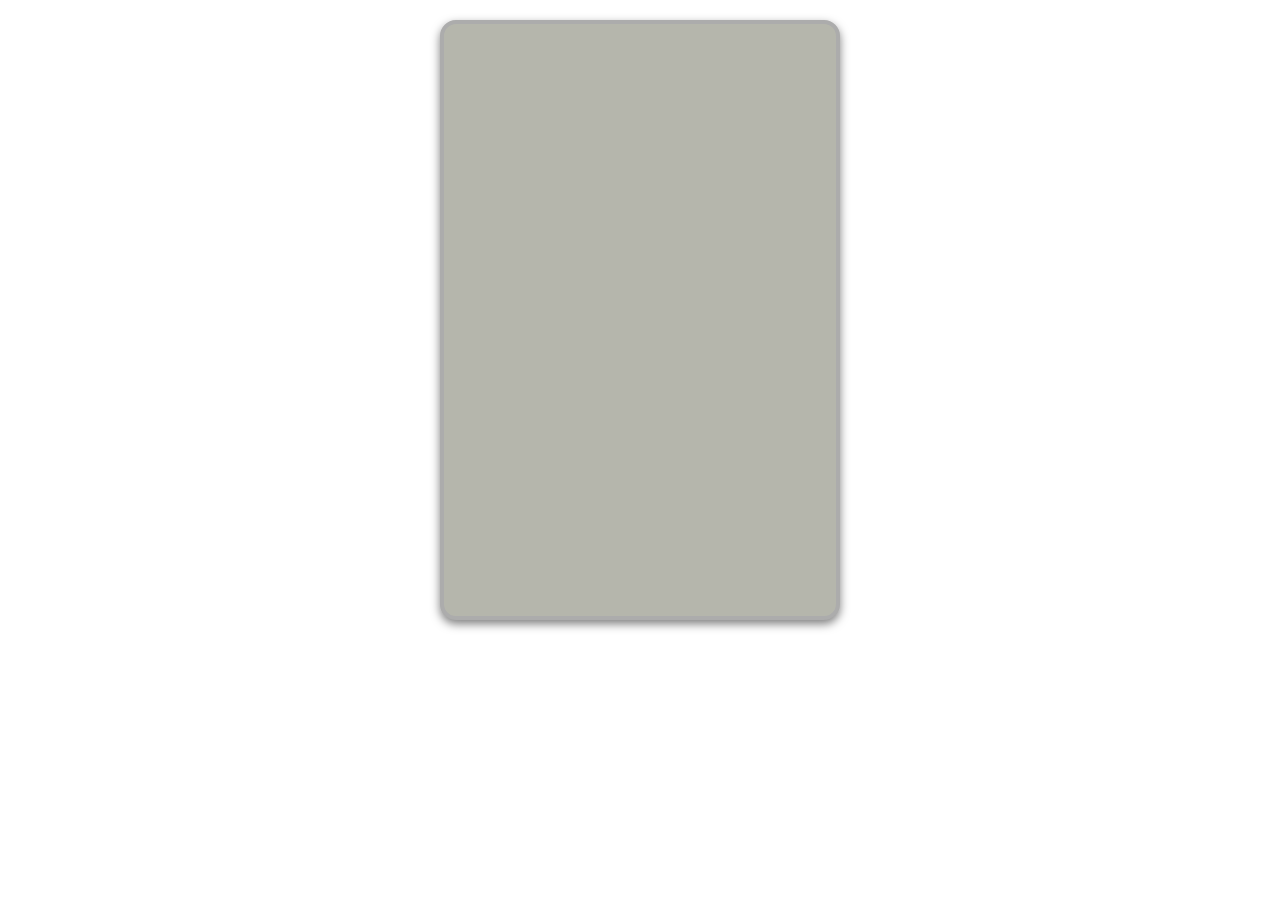
==== testinggroundLars.html @ ae5e27ae "Added mock up of cards" ====
<!doctype html>
<html lang="en">
  <head>
    <meta charset="UTF-8" />
    <meta name="viewport" content="width=device-width, initial-scale=1.0" />
    <title>Document</title>
    <link rel="stylesheet" href="CSS/cards.css" />
  </head>
  <body>
    <div class="card"></div>
  </body>
</html>
---- CSS/cards.css ----
.card {
  background-color: rgb(181, 182, 172);
  width: 400px;
  height: 600px;
  /* Størrelsen på kortene burde og kan nok justeres, men har bare satt statiske px values her for nå */
  border-radius: 1rem;
  border: 4px solid #acacac;
  margin: 20px auto;
  padding: 10px;
  box-shadow: 0 4px 10px rgba(0, 0, 0, 0.5);
  box-sizing: border-box;
  display: flex;
  flex-direction: column;
  position: relative;
  color: #ffffff;
  overflow: hidden;
  gap: 10px;
}

.cardHeader {
  display: flex;
  justify-content: space-between;
  align-items: center;
  padding: 10px 14px;
  background-color: #1a1a24;
  pointer-events: none;
  border-radius: 5px;
}

.cardName,
.cardCost {
  font-weight: bold;
  font-size: larger;
}

.card-portraitBox {
  display: flex;
  width: 100%;
  height: 250px;
  align-items: center;
  justify-content: center;
  background-color: #111;
  overflow: hidden;
  flex-shrink: 0;
  border-radius: 5px;
}

.card-portrait {
  width: 100%;
  height: 100%;
  object-fit: cover;
}

.cardspecialsBox {
  flex-grow: 1; /* Fills the available vertical space */
  background-color: rgba(132, 133, 126, 0.445);
  border-radius: 5px;
  color: #111;
  display: flex;
  align-items: center;
  justify-content: center;
  padding: 12px;
  text-align: center;
  margin: 0;
}

.cardSpecials {
  font-weight: bold;
  pointer-events: none; /*  Her burde vi legge inn noe funksjonalitet som lar spilleren lese hva reglen gjør når man holder over. */
}

.card-stats {
  display: flex;
  justify-content: space-between;
  align-items: center;
  padding: 10px 16px;
}

.cardHP,
.cardAtk {
  font-weight: bold;
  font-size: larger;
  pointer-events: none;

  width: 66px;
  height: 44px;
  border-radius: 10%;

  display: flex;
  align-items: center;
  justify-content: center;

  background-color: rgba(132, 133, 126, 0.445);
}
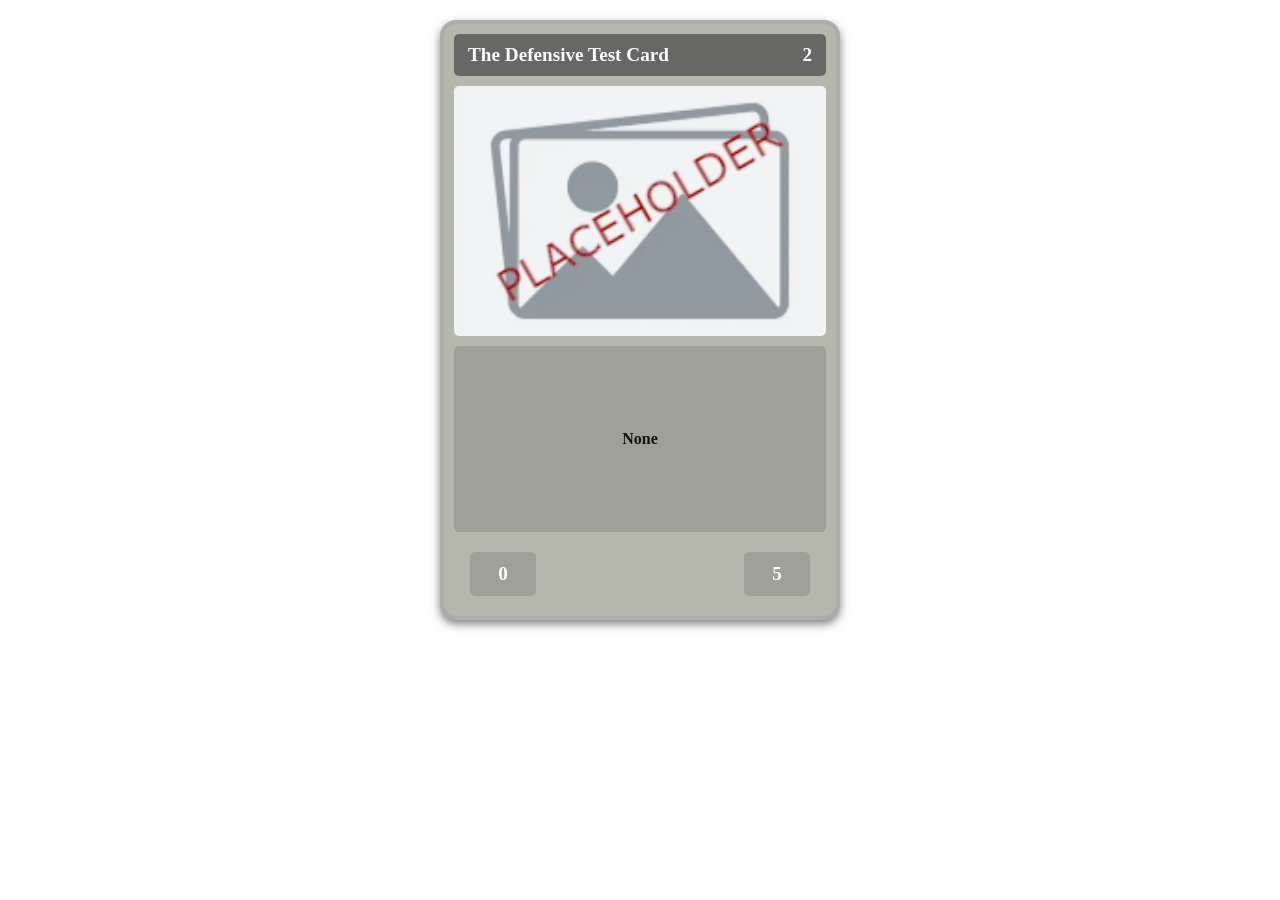
==== commit 7342e2de: "Added some basics surrounding the creation of cards cardsdatabase.js includes data for some very bas" ====
--- a/testinggroundLars.html
+++ b/testinggroundLars.html
@@ -3,10 +3,26 @@
   <head>
     <meta charset="UTF-8" />
     <meta name="viewport" content="width=device-width, initial-scale=1.0" />
-    <title>Document</title>
+    <title>Testing Grounds Lars</title>
     <link rel="stylesheet" href="CSS/cards.css" />
   </head>
   <body>
-    <div class="card"></div>
+    <script type="module">
+      import { cardDatabase } from "./JS/data/cardsdatabase.js";
+      import { createCard } from "./JS/cardCreator.js";
+
+      const targetCardData = cardDatabase.find(
+        (card) => card.name === "The Defensive Test Card",
+      );
+
+      if (targetCardData) {
+        const myNewCard = createCard(targetCardData);
+        document.body.appendChild(myNewCard);
+      } else {
+        console.warn(
+          "Targetted card was not found. Did you enter the correct name?",
+        );
+      }
+    </script>
   </body>
 </html>
--- a/CSS/cards.css
+++ b/CSS/cards.css
@@ -22,7 +22,7 @@
   justify-content: space-between;
   align-items: center;
   padding: 10px 14px;
-  background-color: #1a1a24;
+  background-color: hsla(240, 16%, 12%, 0.5);
   pointer-events: none;
   border-radius: 5px;
 }
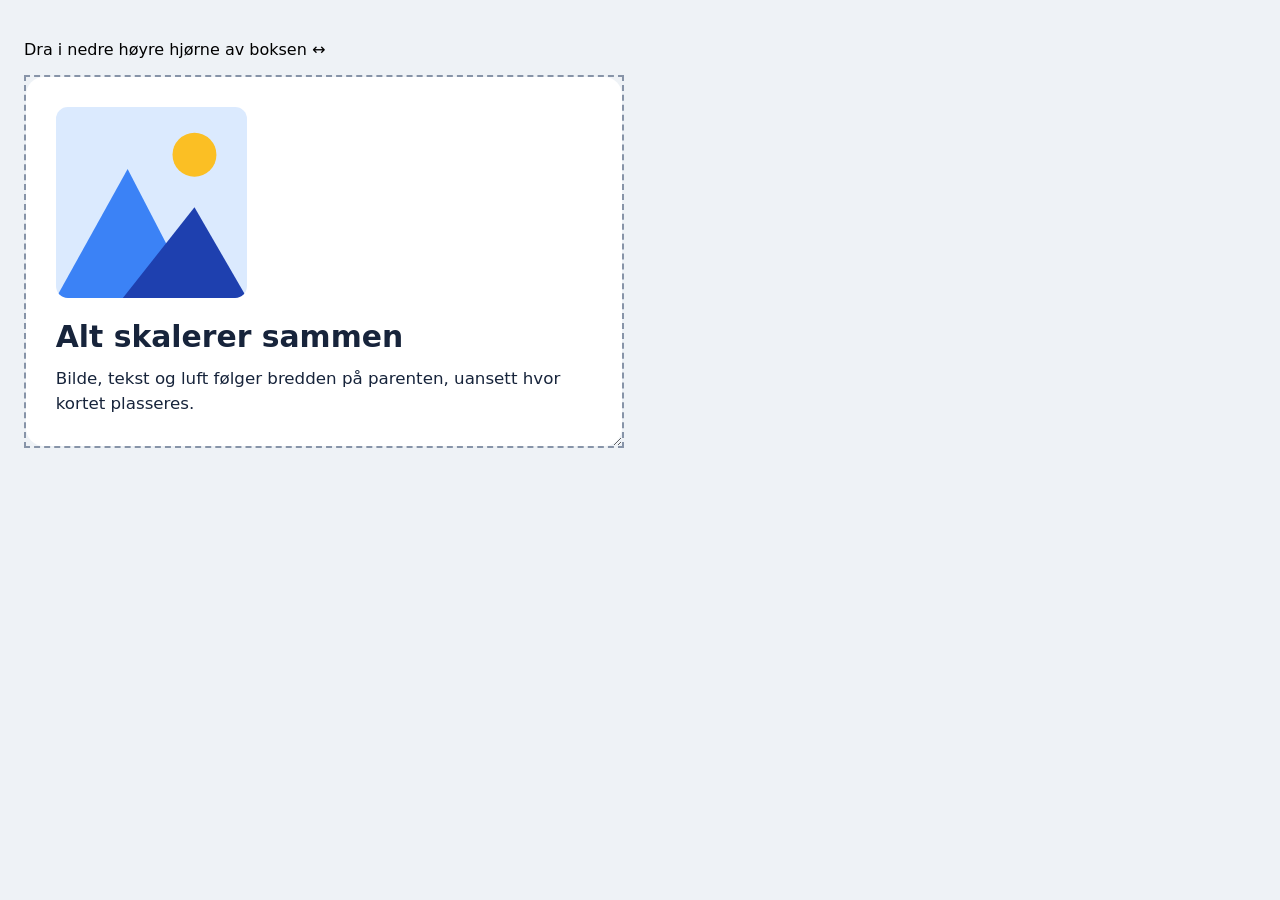
==== commit e26b86fc: "Updated CSS to use cqw for better scaling" ====
--- a/testinggroundLars.html
+++ b/testinggroundLars.html
@@ -1,28 +1,99 @@
 <!doctype html>
-<html lang="en">
+<html lang="nb">
   <head>
     <meta charset="UTF-8" />
-    <meta name="viewport" content="width=device-width, initial-scale=1.0" />
-    <title>Testing Grounds Lars</title>
-    <link rel="stylesheet" href="CSS/cards.css" />
+    <meta name="viewport" content="width=device-width, initial-scale=1" />
+    <title>Proporsjonal skalering</title>
+
+    <style>
+      * {
+        box-sizing: border-box;
+      }
+
+      body {
+        margin: 0;
+        padding: 24px;
+        font-family: system-ui, sans-serif;
+        background: #eef2f6;
+      }
+
+      .testområde {
+        width: 600px;
+        max-width: 100%;
+        min-width: 200px;
+        resize: horizontal;
+        overflow: auto;
+        border: 2px dashed #8794a8;
+      }
+
+      .parent {
+        width: 100%;
+        container-type: inline-size;
+      }
+
+      .kort {
+        width: 100%;
+        aspect-ratio: 2 / 1;
+        display: grid;
+        align-items: center;
+
+        gap: 4cqw;
+        padding: 5cqw;
+        border-radius: 3cqw;
+
+        color: #17243b;
+        background: white;
+      }
+
+      .bilde {
+        display: block;
+        width: 32cqw;
+        height: 32cqw;
+        flex-shrink: 0;
+        object-fit: cover;
+        border-radius: 2cqw;
+      }
+
+      .tekst {
+        flex: 1;
+        min-width: 0;
+      }
+
+      h1 {
+        margin: 0 0 2cqw;
+        font-size: 5cqw;
+        line-height: 1.1;
+      }
+
+      .tekst p {
+        margin: 0;
+        font-size: 2.8cqw;
+        line-height: 1.5;
+      }
+    </style>
   </head>
+
   <body>
-    <script type="module">
-      import { cardDatabase } from "./JS/data/cardsdatabase.js";
-      import { createCard } from "./JS/cardCreator.js";
+    <p>Dra i nedre høyre hjørne av boksen ↔</p>
 
-      const targetCardData = cardDatabase.find(
-        (card) => card.name === "The Defensive Test Card",
-      );
+    <div class="testområde">
+      <div class="parent">
+        <article class="kort">
+          <img
+            class="bilde"
+            alt="Illustrasjon av fjell og sol"
+            src="data:image/svg+xml,%3Csvg xmlns='http://www.w3.org/2000/svg' viewBox='0 0 200 200'%3E%3Crect width='200' height='200' fill='%23dbeafe'/%3E%3Ccircle cx='145' cy='50' r='23' fill='%23fbbf24'/%3E%3Cpath d='M0 200L75 65L145 200Z' fill='%233b82f6'/%3E%3Cpath d='M70 200L145 105L200 200Z' fill='%231e40af'/%3E%3C/svg%3E"
+          />
 
-      if (targetCardData) {
-        const myNewCard = createCard(targetCardData);
-        document.body.appendChild(myNewCard);
-      } else {
-        console.warn(
-          "Targetted card was not found. Did you enter the correct name?",
-        );
-      }
-    </script>
+          <div class="tekst">
+            <h1>Alt skalerer sammen</h1>
+            <p>
+              Bilde, tekst og luft følger bredden på parenten, uansett hvor
+              kortet plasseres.
+            </p>
+          </div>
+        </article>
+      </div>
+    </div>
   </body>
-</html>
+</html>
